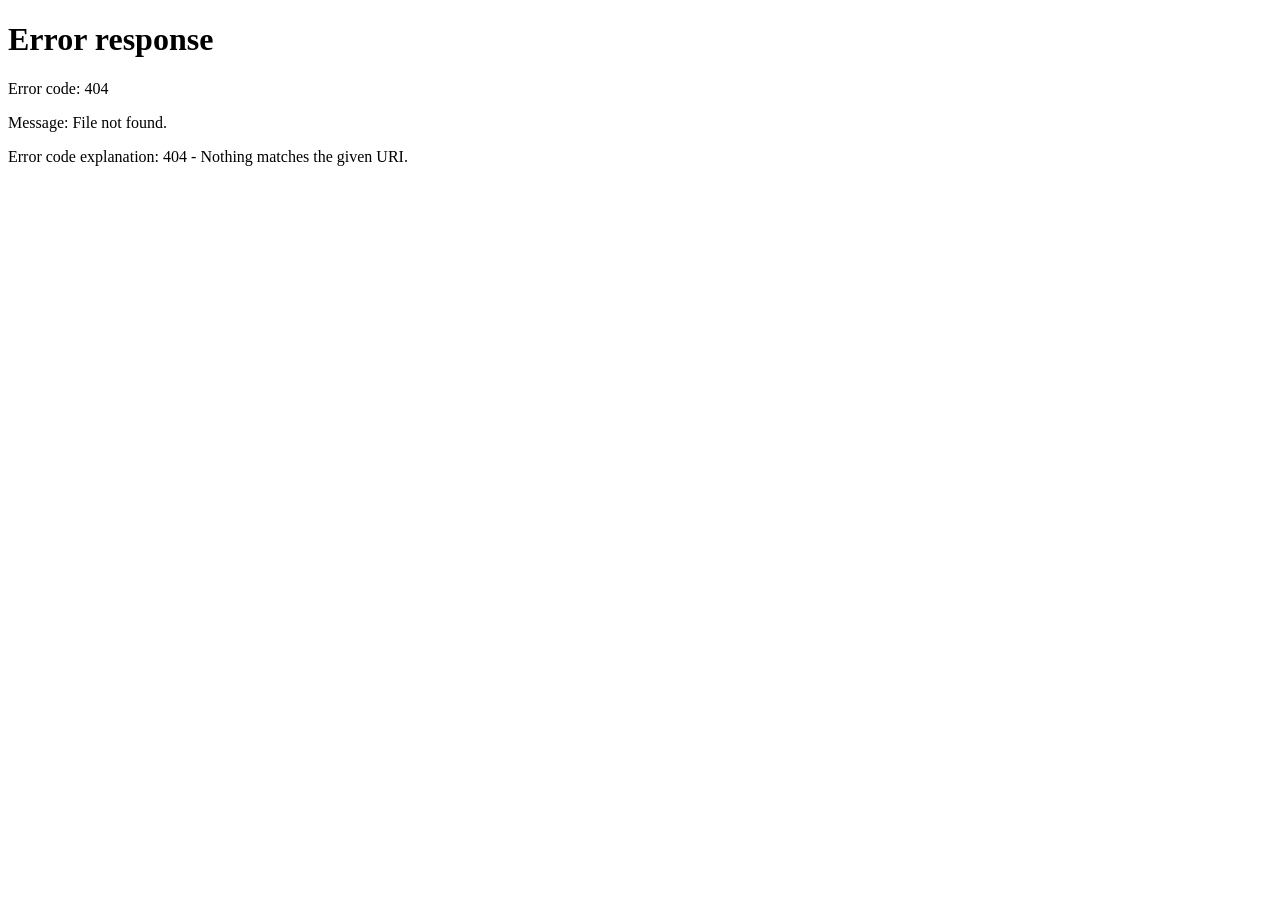
==== index.html @ 10059e84 "Add files via upload" ====
<!DOCTYPE html>
<html lang="en">
<head>
    <meta charset="UTF-8">
    <meta http-equiv="refresh" content="0; url=HTML/index.html">
    <meta name="viewport" content="width=device-width, initial-scale=1.0">
    <title>SRC Sports Academy</title>
</head>
<body>
    <p>If you are not redirected automatically, <a href="HTML/index.html">click here to open the site</a>.</p>
</body>
</html>
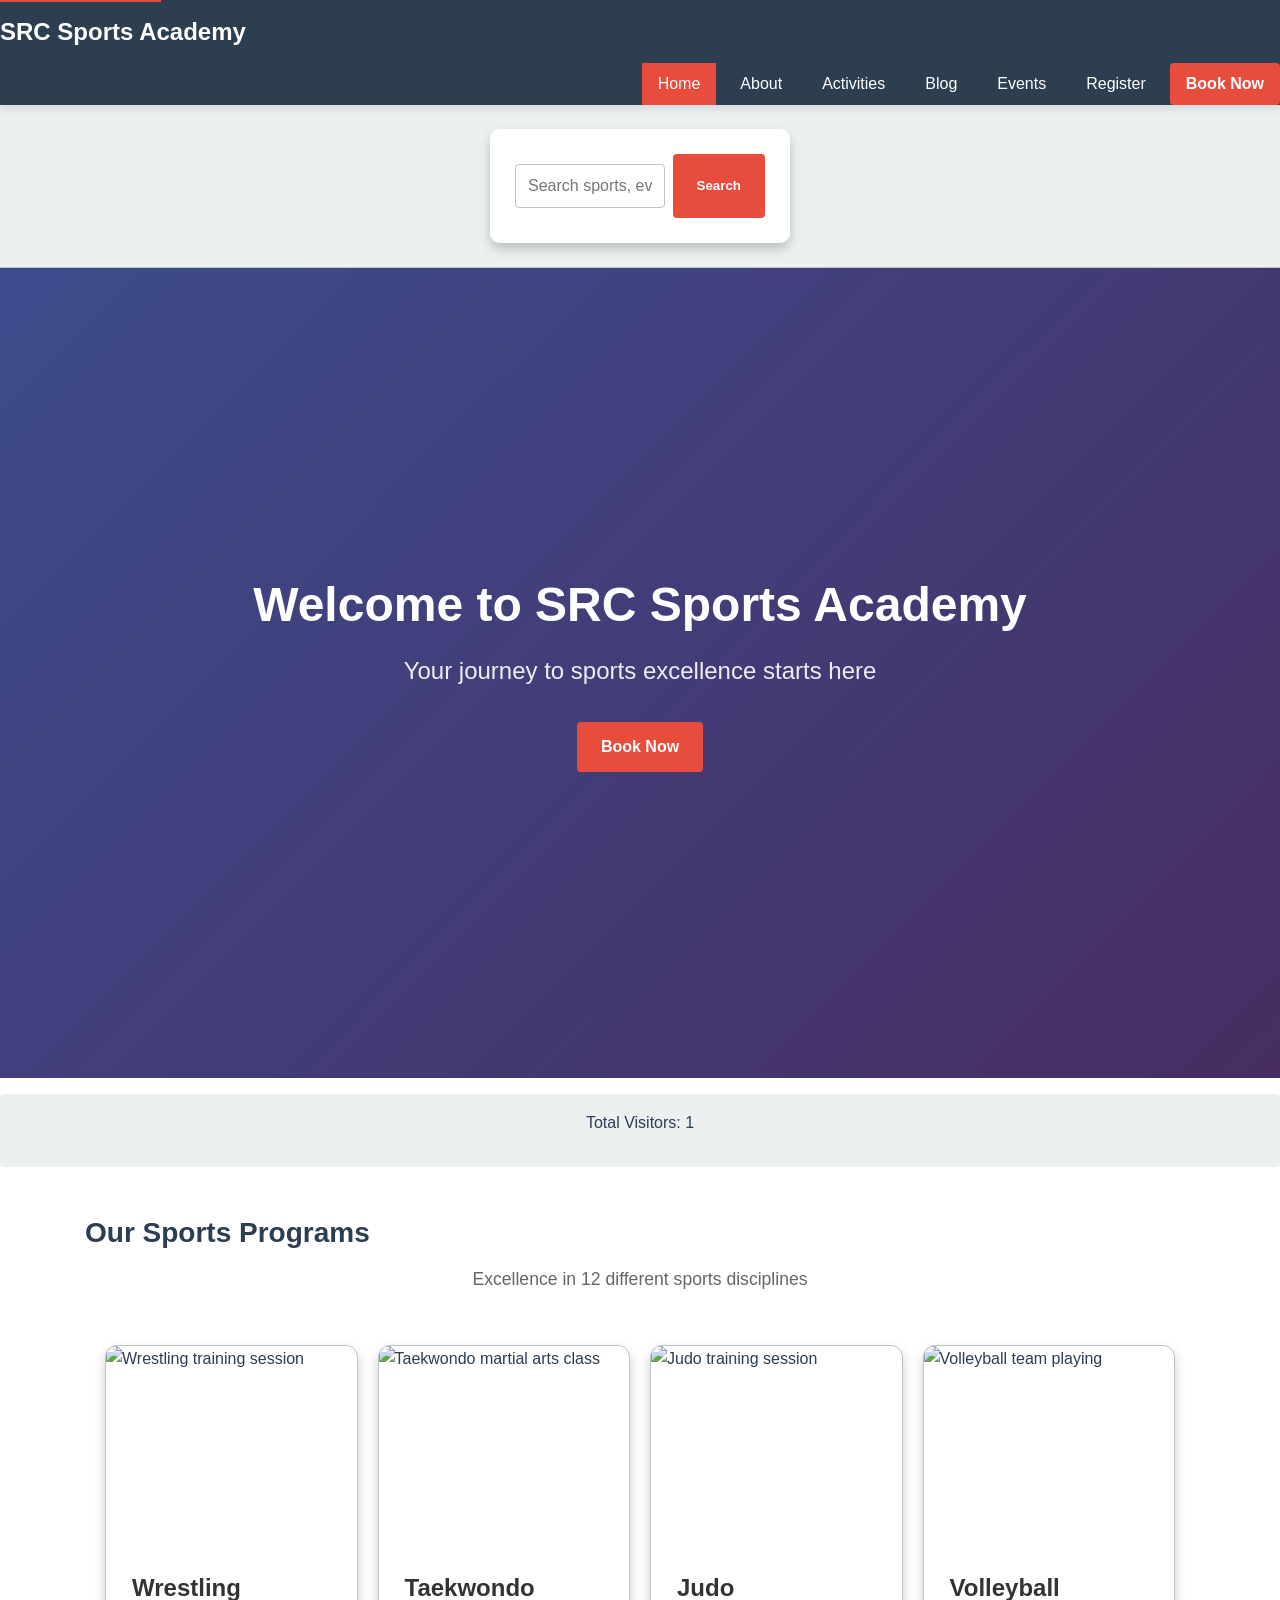
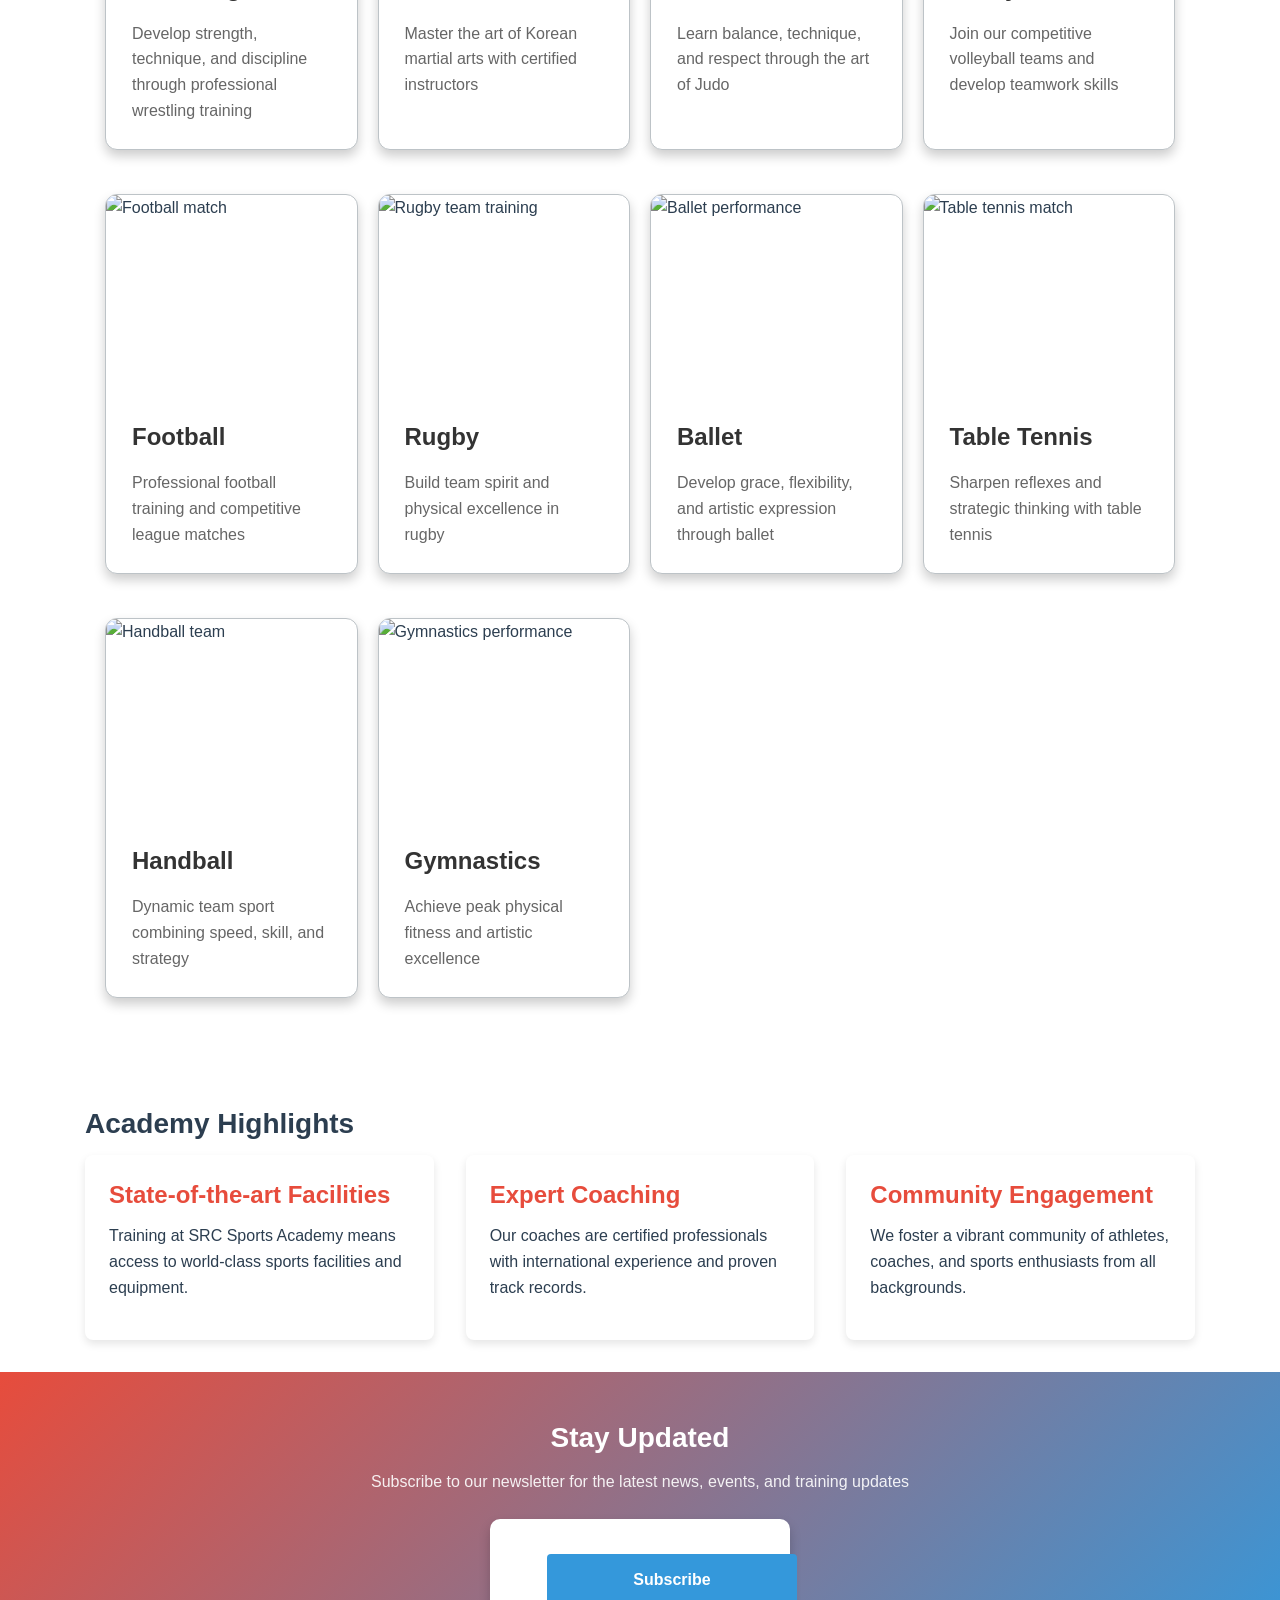
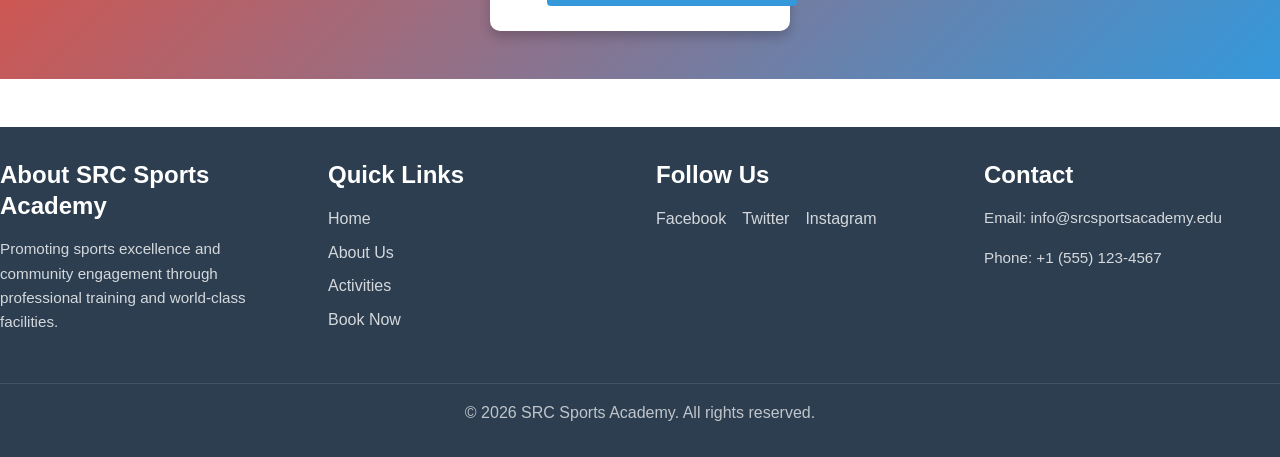
==== commit a7f2030d: "Add files via upload" ====
--- a/index.html
+++ b/index.html
@@ -2,11 +2,226 @@
 <html lang="en">
 <head>
     <meta charset="UTF-8">
-    <meta http-equiv="refresh" content="0; url=HTML/index.html">
     <meta name="viewport" content="width=device-width, initial-scale=1.0">
-    <title>SRC Sports Academy</title>
+    <meta name="description" content="SRC Sports Academy - Your journey to sports excellence starts here">
+    <link rel="stylesheet" href="../CSS/style.css">
+    <title>Home - SRC Sports Academy</title>
 </head>
 <body>
-    <p>If you are not redirected automatically, <a href="HTML/index.html">click here to open the site</a>.</p>
+    <!-- Skip to main content link for accessibility -->
+    <a href="#main-content" class="skip-link">Skip to main content</a>
+
+    <header class="header">
+        <div class="header-container">
+            <div class="logo">
+                <h1>SRC Sports Academy</h1>
+            </div>
+            <button class="menu-toggle" id="menuToggle" aria-label="Toggle navigation menu">
+                <span></span>
+                <span></span>
+                <span></span>
+            </button>
+        </div>
+        <nav class="nav" id="navMenu" aria-label="Main navigation">
+            <ul class="nav-links">
+                <li><a href="index.html" class="active">Home</a></li>
+                <li><a href="about.html">About</a></li>
+                <li><a href="activities.html">Activities</a></li>
+                <li><a href="blog.html">Blog</a></li>
+                <li><a href="events.html">Events</a></li>
+                <li><a href="register.html">Register</a></li>
+                <li><a href="booking.html" class="cta-button">Book Now</a></li>
+            </ul>
+        </nav>
+    </header>
+
+    <!-- Search Bar -->
+    <div class="search-container">
+        <form class="search-form" role="search" aria-label="Search site">
+            <label for="search-input" class="sr-only">Search:</label>
+            <input 
+                type="text" 
+                id="search-input" 
+                class="search-input" 
+                placeholder="Search sports, events, or activities..." 
+                aria-label="Search the website"
+            >
+            <button type="submit" class="search-btn" aria-label="Submit search">Search</button>
+        </form>
+    </div>
+
+    <main id="main-content">
+        <!-- Hero Section -->
+        <section class="hero" aria-labelledby="hero-title">
+            <video class="hero-video" autoplay muted loop aria-hidden="true">
+                <source src="../IMAGES/sports-hero.mp4" type="video/mp4">
+                Your browser does not support the video tag.
+            </video>
+            <div class="hero-overlay"></div>
+            <div class="hero-content">
+                <h2 id="hero-title">Welcome to SRC Sports Academy</h2>
+                <p class="hero-subtitle">Your journey to sports excellence starts here</p>
+                <a href="booking.html" class="btn btn-primary" aria-label="Book a session now">Book Now</a>
+            </div>
+        </section>
+
+        <!-- Visitor Counter -->
+        <section class="visitor-counter" aria-label="Visitor statistics">
+            <p>Total Visitors: <span id="visitor-count" aria-live="polite">0</span></p>
+        </section>
+
+        <!-- Sports Overview Section -->
+        <section class="sports-overview" aria-labelledby="sports-title">
+            <div class="container">
+                <h2 id="sports-title">Our Sports Programs</h2>
+                <p class="section-subtitle">Excellence in 12 different sports disciplines</p>
+                
+                <div class="sports-grid">
+                    <article class="sport-card">
+                        <img src="../IMAGES/wrestling.jpg" alt="Wrestling training session">
+                        <h3>Wrestling</h3>
+                        <p>Develop strength, technique, and discipline through professional wrestling training</p>
+                    </article>
+                    
+                    <article class="sport-card">
+                        <img src="../IMAGES/taekwondo.jpg" alt="Taekwondo martial arts class">
+                        <h3>Taekwondo</h3>
+                        <p>Master the art of Korean martial arts with certified instructors</p>
+                    </article>
+                    
+                    <article class="sport-card">
+                        <img src="../IMAGES/judo.jpg" alt="Judo training session">
+                        <h3>Judo</h3>
+                        <p>Learn balance, technique, and respect through the art of Judo</p>
+                    </article>
+                    
+                    <article class="sport-card">
+                        <img src="../IMAGES/volleyball.jpg" alt="Volleyball team playing">
+                        <h3>Volleyball</h3>
+                        <p>Join our competitive volleyball teams and develop teamwork skills</p>
+                    </article>
+
+                    <article class="sport-card">
+                        <img src="../IMAGES/football.jpg" alt="Football match">
+                        <h3>Football</h3>
+                        <p>Professional football training and competitive league matches</p>
+                    </article>
+
+                    <article class="sport-card">
+                        <img src="../IMAGES/rugby.jpg" alt="Rugby team training">
+                        <h3>Rugby</h3>
+                        <p>Build team spirit and physical excellence in rugby</p>
+                    </article>
+
+                    <article class="sport-card">
+                        <img src="../IMAGES/ballet.jpg" alt="Ballet performance">
+                        <h3>Ballet</h3>
+                        <p>Develop grace, flexibility, and artistic expression through ballet</p>
+                    </article>
+
+                    <article class="sport-card">
+                        <img src="../IMAGES/table-tennis.jpg" alt="Table tennis match">
+                        <h3>Table Tennis</h3>
+                        <p>Sharpen reflexes and strategic thinking with table tennis</p>
+                    </article>
+
+                    <article class="sport-card">
+                        <img src="../IMAGES/handball.jpg" alt="Handball team">
+                        <h3>Handball</h3>
+                        <p>Dynamic team sport combining speed, skill, and strategy</p>
+                    </article>
+
+                    <article class="sport-card">
+                        <img src="../IMAGES/gymnastics.jpg" alt="Gymnastics performance">
+                        <h3>Gymnastics</h3>
+                        <p>Achieve peak physical fitness and artistic excellence</p>
+                    </article>
+                </div>
+            </div>
+        </section>
+
+        <!-- Highlights Section -->
+        <section class="highlights" aria-labelledby="highlights-title">
+            <div class="container">
+                <h2 id="highlights-title">Academy Highlights</h2>
+                
+                <div class="highlights-content">
+                    <article class="highlight-item">
+                        <h3>State-of-the-art Facilities</h3>
+                        <p>Training at SRC Sports Academy means access to world-class sports facilities and equipment.</p>
+                    </article>
+
+                    <article class="highlight-item">
+                        <h3>Expert Coaching</h3>
+                        <p>Our coaches are certified professionals with international experience and proven track records.</p>
+                    </article>
+
+                    <article class="highlight-item">
+                        <h3>Community Engagement</h3>
+                        <p>We foster a vibrant community of athletes, coaches, and sports enthusiasts from all backgrounds.</p>
+                    </article>
+                </div>
+            </div>
+        </section>
+
+        <!-- Newsletter Signup -->
+        <section class="newsletter" aria-labelledby="newsletter-title">
+            <div class="container">
+                <h2 id="newsletter-title">Stay Updated</h2>
+                <p>Subscribe to our newsletter for the latest news, events, and training updates</p>
+                <form class="newsletter-form" aria-label="Newsletter subscription form">
+                    <label for="newsletter-email" class="sr-only">Email address</label>
+                    <input 
+                        type="email" 
+                        id="newsletter-email" 
+                        placeholder="Enter your email address" 
+                        required
+                        aria-label="Email for newsletter"
+                    >
+                    <button type="submit" class="btn btn-secondary">Subscribe</button>
+                </form>
+            </div>
+        </section>
+    </main>
+
+    <footer class="footer">
+        <div class="footer-content">
+            <div class="footer-section">
+                <h3>About SRC Sports Academy</h3>
+                <p>Promoting sports excellence and community engagement through professional training and world-class facilities.</p>
+            </div>
+
+            <div class="footer-section">
+                <h3>Quick Links</h3>
+                <ul>
+                    <li><a href="index.html">Home</a></li>
+                    <li><a href="about.html">About Us</a></li>
+                    <li><a href="activities.html">Activities</a></li>
+                    <li><a href="booking.html">Book Now</a></li>
+                </ul>
+            </div>
+
+            <div class="footer-section">
+                <h3>Follow Us</h3>
+                <ul class="social-links">
+                    <li><a href="https://facebook.com" target="_blank" rel="noopener noreferrer" aria-label="Visit our Facebook page">Facebook</a></li>
+                    <li><a href="https://twitter.com" target="_blank" rel="noopener noreferrer" aria-label="Visit our Twitter page">Twitter</a></li>
+                    <li><a href="https://instagram.com" target="_blank" rel="noopener noreferrer" aria-label="Visit our Instagram page">Instagram</a></li>
+                </ul>
+            </div>
+
+            <div class="footer-section">
+                <h3>Contact</h3>
+                <p>Email: <a href="mailto:info@srcsportsacademy.edu">info@srcsportsacademy.edu</a></p>
+                <p>Phone: +1 (555) 123-4567</p>
+            </div>
+        </div>
+
+        <div class="footer-bottom">
+            <p>&copy; 2026 SRC Sports Academy. All rights reserved.</p>
+        </div>
+    </footer>
+
+    <script src="../javascript/script.js"></script>
 </body>
-</html>
+</html>
--- a/CSS/style.css
+++ b/CSS/style.css
@@ -0,0 +1,1650 @@
+/* ================================================================
+   SRC SPORTS ACADEMY - RESPONSIVE CSS
+   Mobile-First Approach | Modern UI Design
+   ================================================================ */
+
+/* ================================================================
+   1. ROOT & GLOBAL STYLES
+   ================================================================ */
+:root {
+    --primary-color: #e74c3c;
+    --secondary-color: #3498db;
+    --dark-bg: #2c3e50;
+    --light-bg: #ecf0f1;
+    --text-dark: #2c3e50;
+    --text-light: #f8f9fa;
+    --border-color: #bdc3c7;
+    --success-color: #27ae60;
+    --warning-color: #f39c12;
+    --shadow: 0 4px 8px rgba(0, 0, 0, 0.1);
+    --shadow-lg: 0 8px 16px rgba(0, 0, 0, 0.15);
+    --transition: all 0.3s ease;
+}
+
+* {
+    margin: 0;
+    padding: 0;
+    box-sizing: border-box;
+}
+
+html {
+    scroll-behavior: smooth;
+}
+
+body {
+    font-family: 'Segoe UI', Tahoma, Geneva, Verdana, sans-serif;
+    color: var(--text-dark);
+    background-color: #fff;
+    line-height: 1.6;
+}
+
+/* ================================================================
+   2. UTILITY CLASSES
+   ================================================================ */
+.sr-only {
+    position: absolute;
+    width: 1px;
+    height: 1px;
+    padding: 0;
+    margin: -1px;
+    overflow: hidden;
+    clip: rect(0, 0, 0, 0);
+    white-space: nowrap;
+    border-width: 0;
+}
+
+.skip-link {
+    position: absolute;
+    top: -40px;
+    left: 0;
+    background: var(--primary-color);
+    color: white;
+    padding: 8px;
+    z-index: 100;
+}
+
+.skip-link:focus {
+    top: 0;
+}
+
+.container {
+    width: 100%;
+    padding: 0 15px;
+    margin: 0 auto;
+}
+
+@media (min-width: 576px) {
+    .container {
+        max-width: 540px;
+    }
+}
+
+@media (min-width: 768px) {
+    .container {
+        max-width: 720px;
+    }
+}
+
+@media (min-width: 992px) {
+    .container {
+        max-width: 960px;
+    }
+}
+
+@media (min-width: 1200px) {
+    .container {
+        max-width: 1140px;
+    }
+}
+
+/* ================================================================
+   3. TYPOGRAPHY
+   ================================================================ */
+h1, h2, h3, h4, h5, h6 {
+    font-weight: 600;
+    line-height: 1.3;
+    margin-bottom: 0.8rem;
+    color: var(--text-dark);
+}
+
+h1 {
+    font-size: 2rem;
+}
+
+h2 {
+    font-size: 1.75rem;
+}
+
+h3 {
+    font-size: 1.5rem;
+}
+
+h4 {
+    font-size: 1.25rem;
+}
+
+h5 {
+    font-size: 1.1rem;
+}
+
+h6 {
+    font-size: 1rem;
+}
+
+p {
+    margin-bottom: 1rem;
+}
+
+a {
+    color: var(--primary-color);
+    text-decoration: none;
+    transition: var(--transition);
+}
+
+a:hover {
+    text-decoration: underline;
+}
+
+small {
+    display: block;
+    font-size: 0.875rem;
+    color: #666;
+    margin-top: 0.25rem;
+}
+
+.required {
+    color: var(--primary-color);
+}
+
+/* ================================================================
+   4. HEADER & NAVIGATION
+   ================================================================ */
+.header {
+    background-color: var(--dark-bg);
+    color: white;
+    position: sticky;
+    top: 0;
+    z-index: 50;
+    box-shadow: var(--shadow);
+}
+
+.header-container {
+    display: flex;
+    justify-content: space-between;
+    align-items: center;
+    padding: 1rem 0;
+}
+
+.logo h1 {
+    color: white;
+    margin: 0;
+    font-size: 1.5rem;
+}
+
+.menu-toggle {
+    display: flex;
+    flex-direction: column;
+    justify-content: center;
+    align-items: center;
+    background: none;
+    border: none;
+    cursor: pointer;
+    width: 30px;
+    height: 30px;
+    padding: 0;
+}
+
+.menu-toggle span {
+    width: 25px;
+    height: 3px;
+    background-color: white;
+    margin: 4px 0;
+    transition: var(--transition);
+    border-radius: 2px;
+}
+
+.menu-toggle.active span:nth-child(1) {
+    transform: rotate(45deg) translate(8px, 8px);
+}
+
+.menu-toggle.active span:nth-child(2) {
+    opacity: 0;
+}
+
+.menu-toggle.active span:nth-child(3) {
+    transform: rotate(-45deg) translate(8px, -8px);
+}
+
+/* Mobile Navigation */
+.nav {
+    display: none;
+    position: absolute;
+    top: 60px;
+    left: 0;
+    right: 0;
+    background-color: var(--dark-bg);
+    flex-direction: column;
+    box-shadow: var(--shadow-lg);
+}
+
+.nav.active {
+    display: flex;
+}
+
+.nav-links {
+    list-style: none;
+    display: flex;
+    flex-direction: column;
+    width: 100%;
+}
+
+.nav-links li {
+    border-bottom: 1px solid rgba(255, 255, 255, 0.1);
+}
+
+.nav-links a {
+    display: block;
+    color: white;
+    padding: 1rem;
+    transition: var(--transition);
+}
+
+.nav-links a:hover,
+.nav-links a.active {
+    background-color: var(--primary-color);
+}
+
+/* Desktop Navigation */
+@media (min-width: 768px) {
+    .menu-toggle {
+        display: none;
+    }
+
+    .nav {
+        display: flex;
+        position: static;
+        flex-direction: row;
+        background-color: transparent;
+        box-shadow: none;
+    }
+
+    .nav-links {
+        display: flex;
+        flex-direction: row;
+        justify-content: flex-end;
+        align-items: center;
+    }
+
+    .nav-links li {
+        border-bottom: none;
+        margin-left: 0.5rem;
+    }
+
+    .nav-links a {
+        padding: 0.5rem 1rem;
+    }
+
+    .nav-links a:hover {
+        background-color: rgba(255, 255, 255, 0.1);
+        border-radius: 4px;
+    }
+}
+
+/* ================================================================
+   5. SEARCH BAR
+   ================================================================ */
+.search-container {
+    background-color: var(--light-bg);
+    padding: 1.5rem;
+    border-bottom: 1px solid var(--border-color);
+}
+
+.search-form {
+    display: flex;
+    gap: 0.5rem;
+    max-width: 500px;
+    margin: 0 auto;
+}
+
+.search-input {
+    flex: 1;
+    padding: 0.75rem;
+    border: 1px solid var(--border-color);
+    border-radius: 4px;
+    font-size: 1rem;
+    transition: var(--transition);
+}
+
+.search-input:focus {
+    outline: none;
+    border-color: var(--primary-color);
+    box-shadow: 0 0 0 3px rgba(231, 76, 60, 0.1);
+}
+
+.search-btn {
+    padding: 0.75rem 1.5rem;
+    background-color: var(--primary-color);
+    color: white;
+    border: none;
+    border-radius: 4px;
+    cursor: pointer;
+    font-weight: 600;
+    transition: var(--transition);
+}
+
+.search-btn:hover {
+    background-color: #c0392b;
+    transform: translateY(-2px);
+    box-shadow: var(--shadow);
+}
+
+/* ================================================================
+   6. HERO SECTION
+   ================================================================ */
+.hero {
+    position: relative;
+    height: 60vh;
+    overflow: hidden;
+    display: flex;
+    align-items: center;
+    justify-content: center;
+    background: linear-gradient(135deg, #667eea 0%, #764ba2 100%);
+}
+
+.hero-video {
+    position: absolute;
+    top: 0;
+    left: 0;
+    width: 100%;
+    height: 100%;
+    object-fit: cover;
+    z-index: 1;
+}
+
+.hero-overlay {
+    position: absolute;
+    top: 0;
+    left: 0;
+    width: 100%;
+    height: 100%;
+    background: rgba(0, 0, 0, 0.4);
+    z-index: 2;
+}
+
+.hero-content {
+    position: relative;
+    z-index: 3;
+    text-align: center;
+    color: white;
+    animation: fadeInUp 0.8s ease;
+}
+
+@keyframes fadeInUp {
+    from {
+        opacity: 0;
+        transform: translateY(30px);
+    }
+    to {
+        opacity: 1;
+        transform: translateY(0);
+    }
+}
+
+.hero-content h2 {
+    color: white;
+    font-size: 2rem;
+    margin-bottom: 1rem;
+}
+
+.hero-subtitle {
+    font-size: 1.2rem;
+    margin-bottom: 2rem;
+    color: rgba(255, 255, 255, 0.9);
+}
+
+@media (min-width: 768px) {
+    .hero {
+        height: 80vh;
+    }
+
+    .hero-content h2 {
+        font-size: 3rem;
+    }
+
+    .hero-subtitle {
+        font-size: 1.5rem;
+    }
+}
+
+/* ================================================================
+   7. BUTTONS
+   ================================================================ */
+.btn {
+    display: inline-block;
+    padding: 0.75rem 1.5rem;
+    border: none;
+    border-radius: 4px;
+    font-size: 1rem;
+    font-weight: 600;
+    text-decoration: none;
+    cursor: pointer;
+    transition: var(--transition);
+    text-align: center;
+}
+
+.btn-primary {
+    background-color: var(--primary-color);
+    color: white;
+}
+
+.btn-primary:hover {
+    background-color: #c0392b;
+    transform: translateY(-2px);
+    box-shadow: var(--shadow-lg);
+}
+
+.btn-secondary {
+    background-color: var(--secondary-color);
+    color: white;
+}
+
+.btn-secondary:hover {
+    background-color: #2980b9;
+    transform: translateY(-2px);
+    box-shadow: var(--shadow-lg);
+}
+
+.btn-small {
+    padding: 0.5rem 1rem;
+    font-size: 0.9rem;
+}
+
+.cta-button {
+    background-color: var(--primary-color);
+    color: white;
+    padding: 0.5rem 1rem;
+    border-radius: 4px;
+    font-weight: 600;
+    display: inline-block;
+}
+
+.cta-button:hover {
+    background-color: #c0392b;
+}
+
+/* ================================================================
+   8. CARDS & GRIDS
+   ================================================================ */
+.sport-card {
+    background: white;
+    border: 1px solid var(--border-color);
+    border-radius: 8px;
+    overflow: hidden;
+    box-shadow: var(--shadow);
+    transition: var(--transition);
+    margin-bottom: 1.5rem;
+}
+
+.sport-card:hover {
+    transform: translateY(-4px);
+    box-shadow: var(--shadow-lg);
+}
+
+.sport-card img {
+    width: 100%;
+    height: 200px;
+    object-fit: cover;
+    display: block;
+}
+
+.sport-card h3 {
+    padding: 1rem 1rem 0.5rem;
+    margin: 0;
+}
+
+.sport-card p {
+    padding: 0 1rem 1rem;
+    margin: 0;
+    color: #666;
+}
+
+.sports-grid {
+    display: grid;
+    gap: 1.5rem;
+}
+
+@media (min-width: 768px) {
+    .sports-grid {
+        grid-template-columns: repeat(2, 1fr);
+    }
+}
+
+@media (min-width: 992px) {
+    .sports-grid {
+        grid-template-columns: repeat(3, 1fr);
+    }
+}
+
+@media (min-width: 1200px) {
+    .sports-grid {
+        grid-template-columns: repeat(4, 1fr);
+    }
+}
+
+/* ================================================================
+   9. SECTIONS
+   ================================================================ */
+section {
+    padding: 2rem 0;
+}
+
+.page-header {
+    background: linear-gradient(135deg, var(--primary-color), var(--secondary-color));
+    color: white;
+    padding: 3rem 0;
+    text-align: center;
+}
+
+.page-header h2 {
+    color: white;
+    margin-bottom: 0.5rem;
+}
+
+.page-header p {
+    opacity: 0.9;
+}
+
+.section-subtitle {
+    color: #666;
+    font-size: 1.1rem;
+    margin-bottom: 2rem;
+    text-align: center;
+}
+
+.visitor-counter {
+    background-color: var(--light-bg);
+    padding: 1rem;
+    border-radius: 4px;
+    text-align: center;
+    margin: 1rem 0;
+}
+
+.highlights-content {
+    display: grid;
+    gap: 2rem;
+}
+
+@media (min-width: 768px) {
+    .highlights-content {
+        grid-template-columns: repeat(3, 1fr);
+    }
+}
+
+.highlight-item {
+    background: white;
+    padding: 1.5rem;
+    border-radius: 8px;
+    box-shadow: var(--shadow);
+    transition: var(--transition);
+}
+
+.highlight-item:hover {
+    transform: translateY(-4px);
+    box-shadow: var(--shadow-lg);
+}
+
+.highlight-item h3 {
+    color: var(--primary-color);
+}
+
+/* ================================================================
+   10. FORMS
+   ================================================================ */
+.form-section {
+    padding: 2rem 0;
+}
+
+.form-container {
+    max-width: 600px;
+    margin: 0 auto;
+}
+
+.registration-form,
+.booking-form,
+.question-form {
+    background: white;
+    padding: 2rem;
+    border-radius: 8px;
+    box-shadow: var(--shadow);
+}
+
+fieldset {
+    border: none;
+    padding: 0 0 1.5rem 0;
+    margin-bottom: 1.5rem;
+    border-bottom: 1px solid var(--border-color);
+}
+
+fieldset:last-child {
+    border-bottom: none;
+}
+
+legend {
+    font-size: 1.2rem;
+    font-weight: 600;
+    margin-bottom: 1rem;
+    color: var(--primary-color);
+}
+
+.form-group {
+    margin-bottom: 1.5rem;
+}
+
+.form-row {
+    display: grid;
+    grid-template-columns: 1fr;
+    gap: 1rem;
+}
+
+@media (min-width: 768px) {
+    .form-row {
+        grid-template-columns: repeat(2, 1fr);
+    }
+}
+
+label {
+    display: block;
+    margin-bottom: 0.5rem;
+    font-weight: 600;
+    color: var(--text-dark);
+}
+
+input[type="text"],
+input[type="email"],
+input[type="tel"],
+input[type="password"],
+input[type="date"],
+input[type="number"],
+select,
+textarea {
+    width: 100%;
+    padding: 0.75rem;
+    border: 1px solid var(--border-color);
+    border-radius: 4px;
+    font-size: 1rem;
+    font-family: inherit;
+    transition: var(--transition);
+}
+
+input:focus,
+select:focus,
+textarea:focus {
+    outline: none;
+    border-color: var(--primary-color);
+    box-shadow: 0 0 0 3px rgba(231, 76, 60, 0.1);
+}
+
+textarea {
+    resize: vertical;
+}
+
+.checkbox-group {
+    display: flex;
+    align-items: flex-start;
+}
+
+.checkbox-group input[type="checkbox"] {
+    width: auto;
+    margin-right: 0.75rem;
+    margin-top: 0.25rem;
+    cursor: pointer;
+}
+
+.checkbox-group label {
+    margin: 0;
+    font-weight: normal;
+}
+
+.captcha-box {
+    background-color: var(--light-bg);
+    padding: 1.5rem;
+    border-radius: 4px;
+    border: 1px solid var(--border-color);
+}
+
+.captcha-box p {
+    margin: 0 0 1rem 0;
+    font-weight: 600;
+}
+
+.form-actions {
+    display: flex;
+    gap: 1rem;
+    margin: 2rem 0;
+}
+
+.form-actions button {
+    flex: 1;
+}
+
+.form-note {
+    text-align: center;
+    font-size: 0.9rem;
+    color: #666;
+}
+
+/* ================================================================
+   11. BLOG & ACTIVITIES
+   ================================================================ */
+.blog-grid {
+    display: grid;
+    gap: 2rem;
+}
+
+@media (min-width: 768px) {
+    .blog-grid {
+        grid-template-columns: repeat(2, 1fr);
+    }
+}
+
+@media (min-width: 992px) {
+    .blog-grid {
+        grid-template-columns: repeat(3, 1fr);
+    }
+}
+
+.blog-post {
+    background: white;
+    border-radius: 8px;
+    overflow: hidden;
+    box-shadow: var(--shadow);
+    transition: var(--transition);
+}
+
+.blog-post:hover {
+    transform: translateY(-4px);
+    box-shadow: var(--shadow-lg);
+}
+
+.blog-image img {
+    width: 100%;
+    height: 200px;
+    object-fit: cover;
+    display: block;
+}
+
+.blog-content {
+    padding: 1.5rem;
+}
+
+.blog-date {
+    color: var(--primary-color);
+    font-weight: 600;
+    font-size: 0.9rem;
+}
+
+.blog-excerpt {
+    color: #666;
+    margin: 0.5rem 0 1rem;
+}
+
+.read-more {
+    font-weight: 600;
+    color: var(--primary-color);
+}
+
+/* ================================================================
+   12. ACTIVITIES SHOWCASE
+   ================================================================ */
+.activity-card {
+    background: white;
+    border-radius: 8px;
+    overflow: hidden;
+    box-shadow: var(--shadow);
+    margin-bottom: 2rem;
+    transition: var(--transition);
+}
+
+.activity-card:hover {
+    box-shadow: var(--shadow-lg);
+}
+
+.activity-image img {
+    width: 100%;
+    height: 250px;
+    object-fit: cover;
+    display: block;
+}
+
+.activity-content {
+    padding: 2rem;
+}
+
+.activity-content h4 {
+    color: var(--primary-color);
+    margin-bottom: 1rem;
+}
+
+.activity-content ul {
+    margin: 1rem 0;
+    padding-left: 1.5rem;
+    list-style: disc;
+}
+
+.activity-content li {
+    margin-bottom: 0.5rem;
+    color: #666;
+}
+
+/* ================================================================
+   13. EVENTS
+   ================================================================ */
+.event-card {
+    background: white;
+    border-radius: 8px;
+    overflow: hidden;
+    box-shadow: var(--shadow);
+    margin-bottom: 1.5rem;
+    display: flex;
+    transition: var(--transition);
+}
+
+.event-card:hover {
+    transform: translateY(-4px);
+    box-shadow: var(--shadow-lg);
+}
+
+.event-date {
+    background: linear-gradient(135deg, var(--primary-color), #c0392b);
+    color: white;
+    padding: 1.5rem;
+    display: flex;
+    flex-direction: column;
+    align-items: center;
+    justify-content: center;
+    min-width: 80px;
+    text-align: center;
+}
+
+.event-month {
+    font-size: 0.85rem;
+    font-weight: 600;
+    text-transform: uppercase;
+}
+
+.event-day {
+    font-size: 2rem;
+    font-weight: 700;
+}
+
+.event-details {
+    flex: 1;
+    padding: 1.5rem;
+}
+
+.event-details h4 {
+    margin-bottom: 0.5rem;
+}
+
+.event-details p {
+    margin: 0.25rem 0;
+    font-size: 0.95rem;
+    color: #666;
+}
+
+@media (min-width: 768px) {
+    .event-card {
+        display: grid;
+        grid-template-columns: 100px 1fr;
+    }
+}
+
+/* Fixtures Table */
+.table-responsive {
+    overflow-x: auto;
+    margin: 2rem 0;
+}
+
+.fixtures-table {
+    width: 100%;
+    border-collapse: collapse;
+    background: white;
+    box-shadow: var(--shadow);
+    border-radius: 8px;
+    overflow: hidden;
+}
+
+.fixtures-table thead {
+    background: var(--dark-bg);
+    color: white;
+}
+
+.fixtures-table th,
+.fixtures-table td {
+    padding: 1rem;
+    text-align: left;
+    border-bottom: 1px solid var(--border-color);
+}
+
+.fixtures-table tbody tr:hover {
+    background-color: var(--light-bg);
+}
+
+.badge {
+    display: inline-block;
+    padding: 0.35rem 0.65rem;
+    border-radius: 20px;
+    font-size: 0.8rem;
+    font-weight: 600;
+}
+
+.badge-upcoming {
+    background-color: #e8f4f8;
+    color: var(--secondary-color);
+}
+
+.info-boxes {
+    display: grid;
+    gap: 1.5rem;
+}
+
+@media (min-width: 768px) {
+    .info-boxes {
+        grid-template-columns: repeat(2, 1fr);
+    }
+}
+
+@media (min-width: 992px) {
+    .info-boxes {
+        grid-template-columns: repeat(4, 1fr);
+    }
+}
+
+.info-box {
+    background: white;
+    padding: 1.5rem;
+    border-radius: 8px;
+    box-shadow: var(--shadow);
+}
+
+.info-box h4 {
+    color: var(--primary-color);
+    margin-bottom: 1rem;
+}
+
+.info-box ul {
+    list-style: none;
+}
+
+.info-box li {
+    padding: 0.5rem 0;
+    color: #666;
+}
+
+/* ================================================================
+   14. NEWSLETTER
+   ================================================================ */
+.newsletter {
+    background: linear-gradient(135deg, var(--primary-color), var(--secondary-color));
+    color: white;
+    text-align: center;
+    padding: 3rem 0;
+}
+
+.newsletter h2 {
+    color: white;
+}
+
+.newsletter p {
+    opacity: 0.9;
+    margin-bottom: 1.5rem;
+}
+
+.newsletter-form {
+    display: flex;
+    flex-direction: column;
+    gap: 1rem;
+    max-width: 400px;
+    margin: 0 auto;
+}
+
+@media (min-width: 576px) {
+    .newsletter-form {
+        flex-direction: row;
+        gap: 0.5rem;
+    }
+
+    .newsletter-form input {
+        flex: 1;
+    }
+
+    .newsletter-form button {
+        flex: 0 0 auto;
+    }
+}
+
+.newsletter-form input {
+    padding: 0.75rem;
+    border: none;
+    border-radius: 4px;
+    font-size: 1rem;
+}
+
+/* ================================================================
+   15. FOOTER
+   ================================================================ */
+.footer {
+    background-color: var(--dark-bg);
+    color: white;
+    padding: 2rem 0 1rem;
+    margin-top: 3rem;
+}
+
+.footer-content {
+    display: grid;
+    grid-template-columns: 1fr;
+    gap: 2rem;
+    margin-bottom: 2rem;
+}
+
+@media (min-width: 768px) {
+    .footer-content {
+        grid-template-columns: repeat(2, 1fr);
+    }
+}
+
+@media (min-width: 992px) {
+    .footer-content {
+        grid-template-columns: repeat(4, 1fr);
+    }
+}
+
+.footer-section h3 {
+    color: white;
+    margin-bottom: 1rem;
+}
+
+.footer-section p {
+    color: rgba(255, 255, 255, 0.8);
+    font-size: 0.95rem;
+}
+
+.footer-section ul {
+    list-style: none;
+}
+
+.footer-section li {
+    margin-bottom: 0.5rem;
+}
+
+.footer-section a {
+    color: rgba(255, 255, 255, 0.8);
+    transition: var(--transition);
+}
+
+.footer-section a:hover {
+    color: white;
+    text-decoration: none;
+}
+
+.social-links {
+    display: flex;
+    gap: 1rem;
+}
+
+.footer-bottom {
+    border-top: 1px solid rgba(255, 255, 255, 0.1);
+    padding-top: 1rem;
+    text-align: center;
+    color: rgba(255, 255, 255, 0.7);
+}
+
+/* ================================================================
+   16. FAQ & DETAILS
+   ================================================================ */
+details {
+    background: white;
+    padding: 1rem;
+    border: 1px solid var(--border-color);
+    border-radius: 4px;
+    margin-bottom: 1rem;
+    cursor: pointer;
+}
+
+details summary {
+    font-weight: 600;
+    color: var(--primary-color);
+    outline: none;
+}
+
+details summary:hover {
+    color: #c0392b;
+}
+
+details[open] summary {
+    color: #c0392b;
+}
+
+details p {
+    margin: 1rem 0 0 0;
+    color: #666;
+}
+
+/* ================================================================
+   17. RESPONSIVE TABLES (Mobile)
+   ================================================================ */
+@media (max-width: 768px) {
+    .fixtures-table thead {
+        display: none;
+    }
+
+    .fixtures-table tr {
+        display: block;
+        margin-bottom: 1rem;
+        border: 1px solid var(--border-color);
+        border-radius: 4px;
+        background: white;
+    }
+
+    .fixtures-table td {
+        display: block;
+        text-align: right;
+        padding: 0.75rem;
+        border: none;
+    }
+
+    .fixtures-table td::before {
+        content: attr(data-label);
+        float: left;
+        font-weight: 600;
+        color: var(--primary-color);
+    }
+}
+
+/* ================================================================
+   18. ACCESSIBILITY
+   ================================================================ */
+/* High Contrast Mode Support */
+@media (prefers-contrast: more) {
+    :root {
+        --primary-color: #c0392b;
+        --text-dark: #000;
+    }
+
+    a {
+        text-decoration: underline;
+    }
+}
+
+/* Reduced Motion Support */
+@media (prefers-reduced-motion: reduce) {
+    * {
+        animation-duration: 0.01ms !important;
+        animation-iteration-count: 1 !important;
+        transition-duration: 0.01ms !important;
+        scroll-behavior: auto !important;
+    }
+}
+
+/* Focus Styles for Keyboard Navigation */
+button:focus,
+a:focus,
+input:focus,
+select:focus,
+textarea:focus {
+    outline: 3px solid var(--primary-color);
+    outline-offset: 2px;
+}
+
+/* ================================================================
+   19. RESPONSIVE UTILITIES
+   ================================================================ */
+@media (max-width: 767px) {
+    h1 {
+        font-size: 1.5rem;
+    }
+
+    h2 {
+        font-size: 1.35rem;
+    }
+
+    h3 {
+        font-size: 1.1rem;
+    }
+
+    section {
+        padding: 1.5rem 0;
+    }
+
+    .btn {
+        width: 100%;
+        display: block;
+        margin-bottom: 0.5rem;
+    }
+}
+
+/* ================================================================
+   20. ANIMATION & HOVER EFFECTS
+   ================================================================ */
+@keyframes fadeIn {
+    from {
+        opacity: 0;
+    }
+    to {
+        opacity: 1;
+    }
+}
+
+@keyframes slideInLeft {
+    from {
+        opacity: 0;
+        transform: translateX(-30px);
+    }
+    to {
+        opacity: 1;
+        transform: translateX(0);
+    }
+}
+
+@keyframes slideInRight {
+    from {
+        opacity: 0;
+        transform: translateX(30px);
+    }
+    to {
+        opacity: 1;
+        transform: translateX(0);
+    }
+}
+
+/* Smooth transitions for all interactive elements */
+a, button, input, select, textarea {
+    transition: var(--transition);
+}
+
+
+text-align: center;
+}
+
+
+
+
+/* ABOUT HERO */
+.about-hero {
+  position: relative;
+  text-align: center;
+}
+
+.about-hero img {
+  width: 100%;
+  height: 350px;
+  object-fit: cover;
+  filter: brightness(70%);
+}
+
+.about-hero h2 {
+  position: absolute;
+  top: 50%;
+  left: 50%;
+  transform: translate(-50%, -50%);
+  color: white;
+  font-size: 2.5rem;
+  background: linear-gradient(45deg, #ff4b2b, #ff416c);
+  padding: 12px 25px;
+  border-radius: 8px;
+}
+
+/* ABOUT CONTENT SECTIONS */
+.about-content {
+  padding: 30px;
+  margin: 20px;
+  border-radius: 10px;
+  color: white;
+  transition: 0.3s;
+}
+
+/* DIFFERENT COLORS FOR EACH SECTION */
+.about-content:nth-child(2) {
+  background: linear-gradient(135deg, #36d1dc, #5b86e5);
+}
+
+.about-content:nth-child(3) {
+  background: linear-gradient(135deg, #ff9966, #ff5e62);
+}
+
+.about-content:nth-child(4) {
+  background: linear-gradient(135deg, #56ab2f, #a8e063);
+}
+
+.about-content:nth-child(5) {
+  background: linear-gradient(135deg, #614385, #516395);
+}
+
+.about-content:nth-child(6) {
+  background: linear-gradient(135deg, #f7971e, #ffd200);
+}
+
+/* HOVER EFFECT */
+.about-content:hover {
+  transform: scale(1.02);
+}
+
+/* TEXT STYLING */
+.about-content h2 {
+  margin-bottom: 10px;
+}
+
+.about-content p,
+.about-content li {
+  font-size: 1rem;
+}
+
+/* LIST STYLE */
+.about-content ul {
+  padding-left: 20px;
+}
+
+
+
+
+/* SPORTS HERO */
+.sports-hero {
+  text-align: center;
+  padding: 40px;
+  color: white;
+  background: linear-gradient(135deg, #ff416c, #ff4b2b);
+}
+
+/* GRID */
+.sports-grid {
+  display: grid;
+  grid-template-columns: repeat(auto-fit, minmax(250px, 1fr));
+  gap: 20px;
+  padding: 20px;
+}
+
+/* CARD */
+.sport-card {
+  background: white;
+  border-radius: 12px;
+  overflow: hidden;
+  box-shadow: 0 6px 12px rgba(0,0,0,0.2);
+  transition: 0.3s;
+}
+
+.sport-card:hover {
+  transform: scale(1.05);
+}
+
+/* IMAGE */
+.sport-card img {
+  width: 100%;
+  height: 200px;
+  object-fit: cover;
+}
+
+/* TEXT */
+.sport-card h3 {
+  margin: 10px;
+  color: #333;
+}
+
+.sport-card p {
+  margin: 10px;
+  color: #666;
+}
+
+
+
+
+/* HERO CONTAINER */
+.hero {
+  position: relative;
+  height: 90vh;
+  overflow: hidden;
+}
+
+/* VIDEO */
+.hero-video {
+  width: 100%;
+  height: 100%;
+  object-fit: cover;
+  filter: brightness(60%); /* makes video pale */
+}
+
+/* DARK OVERLAY */
+.overlay {
+  position: absolute;
+  top: 0;
+  left: 0;
+  width: 100%;
+  height: 100%;
+  background: rgba(0,0,0,0.4);
+}
+
+/* TEXT */
+.hero-text {
+  position: absolute;
+  top: 30%;
+  left: 10%;
+  color: white;
+  z-index: 2;
+}
+
+.hero-text h2 {
+  font-size: 2.5rem;
+}
+
+/* FLOATING IMAGES */
+.hero-images {
+  position: absolute;
+  bottom: 20px;
+  right: 20px;
+  display: flex;
+  gap: 10px;
+  z-index: 2;
+}
+
+.hero-images img {
+  width: 120px;
+  height: 80px;
+  object-fit: cover;
+  border-radius: 10px;
+  border: 5px solid white;
+  transition: 0.3s;
+}
+
+.hero-images img:hover {
+  transform: scale(2.1);
+}/* HERO */
+.new-hero {
+  text-align: center;
+  padding: 40px;
+  color: white;
+  background: linear-gradient(135deg, #00c6ff, #0072ff);
+}
+
+/* FAQ SECTION */
+.faq {
+  padding: 20px;
+}
+
+.question {
+  background: #f4f4f4;
+  margin: 10px 0;
+  padding: 15px;
+  border-radius: 10px;
+  cursor: pointer;
+  transition: 0.3s;
+}
+
+.question:hover {
+  background: #ddd;
+}
+
+.answer {
+  display: none;
+  margin-top: 10px;
+}
+
+
+/* HERO */
+.events-hero {
+  text-align: center;
+  padding: 40px;
+  color: white;
+  background: linear-gradient(135deg, #f7971e, #ffd200);
+}
+
+/* EVENTS GRID */
+.events-container {
+  display: grid;
+  grid-template-columns: repeat(auto-fit, minmax(250px, 1fr));
+  gap: 20px;
+  padding: 20px;
+}
+
+/* CARD */
+.event-card {
+  background: white;
+  border-radius: 12px;
+  overflow: hidden;
+  box-shadow: 0 6px 12px rgba(0,0,0,0.2);
+  transition: 0.3s;
+}
+
+.event-card:hover {
+  transform: scale(1.05);
+}
+
+/* IMAGE */
+.event-card img {
+  width: 100%;
+  height: 200px;
+  object-fit: cover;
+}
+
+/* TEXT */
+.event-card h3 {
+  margin: 10px;
+}
+
+.event-card p {
+  margin: 10px;
+  color: #555;
+}
+
+
+/* BLOG HERO */
+.blog-hero {
+  text-align: center;
+  padding: 40px;
+  color: white;
+  background: linear-gradient(135deg, #8e2de2, #4a00e0);
+}
+
+/* BLOG GRID */
+.blog-container {
+  display: grid;
+  grid-template-columns: repeat(auto-fit, minmax(250px, 1fr));
+  gap: 20px;
+  padding: 20px;
+}
+
+/* BLOG CARD */
+.blog-card {
+  background: white;
+  border-radius: 12px;
+  overflow: hidden;
+  box-shadow: 0 6px 12px rgba(0,0,0,0.2);
+  transition: 0.3s;
+}
+
+.blog-card:hover {
+  transform: translateY(-10px);
+}
+
+/* IMAGE */
+.blog-card img {
+  width: 100%;
+  height: 200px;
+  object-fit: cover;
+}
+
+/* TEXT */
+.blog-card h3 {
+  margin: 10px;
+}
+
+.blog-card p {
+  margin: 10px;
+  color: #555;
+}
+
+/* LINK */
+.blog-card a {
+  display: inline-block;
+  margin: 10px;
+  color: #4a00e0;
+  font-weight: bold;
+  text-decoration: none;
+}
+
+
+/* HERO */
+.register-hero {
+  text-align: center;
+  padding: 40px;
+  color: white;
+  background: linear-gradient(135deg, #00b09b, #96c93d);
+}
+
+/* FORM SECTION */
+.form-section {
+  display: flex;
+  justify-content: center;
+  padding: 30px;
+}
+
+/* FORM */
+form {
+  background: white;
+  padding: 25px;
+  border-radius: 10px;
+  width: 300px;
+  box-shadow: 0 6px 12px rgba(0,0,0,0.2);
+}
+
+/* INPUTS */
+form input,
+form select {
+  width: 100%;
+  padding: 8px;
+  margin: 10px 0;
+  border-radius: 5px;
+  border: 1px solid #ccc;
+}
+
+/* BUTTON */
+form .btn {
+  width: 100%;
+  margin-top: 10px;
+}
+
+
+/* HERO */
+.booking-hero {
+  text-align: center;
+  padding: 40px;
+  color: white;
+  background: linear-gradient(135deg, #ff5f6d, #ffc371);
+}
+
+/* TEXTAREA */
+form textarea {
+  width: 100%;
+  padding: 8px;
+  margin: 10px 0;
+  border-radius: 5px;
+  border: 1px solid #ccc;
+}
